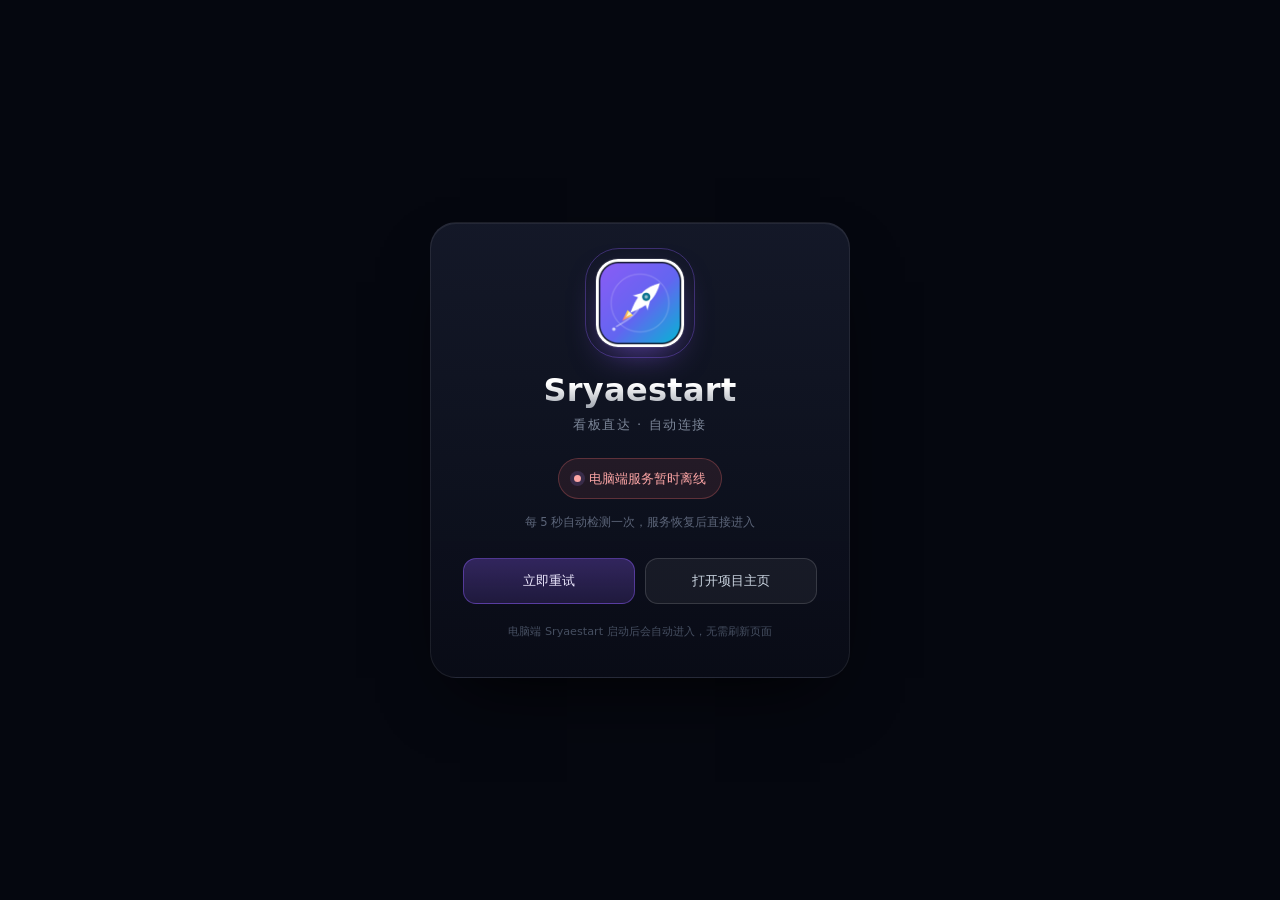
==== index.html @ 4874e082 "入口页：固定隧道探针超时放宽到 12 秒，避免国内慢链路被误判离线" ====
<!doctype html>
<html lang="zh-CN">
<head>
<meta charset="utf-8">
<meta name="viewport" content="width=device-width, initial-scale=1, viewport-fit=cover">
<meta name="theme-color" content="#05070f">
<meta name="color-scheme" content="dark">
<title>Sryaestart · 看板直达</title>
<meta name="description" content="Sryaestart 看板直达入口：自动连接最新服务器，无需填写任何地址。">
<meta property="og:type" content="website">
<meta property="og:title" content="Sryaestart · 看板直达">
<meta property="og:description" content="自动连接最新服务器，无需填写任何地址。">
<meta property="og:image" content="https://sryae07.dpdns.org/icon-192.png">
<meta name="twitter:card" content="summary">

<link rel="icon" href="data:image/svg+xml,%3Csvg xmlns='http://www.w3.org/2000/svg' viewBox='0 0 32 32'%3E%3Cdefs%3E%3ClinearGradient id='g' x1='0' y1='0' x2='1' y2='1'%3E%3Cstop offset='0' stop-color='%238b5cf6'/%3E%3Cstop offset='1' stop-color='%2322d3ee'/%3E%3C/linearGradient%3E%3C/defs%3E%3Crect width='32' height='32' rx='8' fill='url(%23g)'/%3E%3Cpath d='M16 7l4.2 8.5L16 25l-4.2-9.5z' fill='%23fff'/%3E%3C/svg%3E">
<link rel="apple-touch-icon" href="icon-192.png">
<link rel="preload" as="image" href="icon-192.png" fetchpriority="high">
<link rel="preconnect" href="https://dash.sryae07.dpdns.org" crossorigin>

<style>
  html { -webkit-text-size-adjust: 100%; background: #05070f; }
  *, *::before, *::after { box-sizing: border-box; }

  body {
    margin: 0;
    min-height: 100vh;
    min-height: 100svh;
    display: grid;
    place-items: center;
    padding:
      max(20px, env(safe-area-inset-top))
      max(16px, env(safe-area-inset-right))
      max(20px, env(safe-area-inset-bottom))
      max(16px, env(safe-area-inset-left));
    overflow-x: hidden;
    background: #05070f;
    color: #e2e8f0;
    font-family: "Inter", system-ui, -apple-system, "Segoe UI", "PingFang SC",
                 "Hiragino Sans GB", "Microsoft YaHei", sans-serif;
    -webkit-font-smoothing: antialiased;
    text-rendering: optimizeLegibility;
  }

  /* 背景：纯 CSS 径向渐变，替代原来的 filter: blur(130px) 巨型光球（移动端 GPU 开销高） */
  .bg {
    position: fixed;
    inset: 0;
    z-index: -2;
    pointer-events: none;
    background:
      radial-gradient(34vmax 34vmax at 4% -10%, rgba(139, 92, 246, .30), transparent 62%),
      radial-gradient(38vmax 38vmax at 108% 110%, rgba(34, 211, 238, .22), transparent 62%),
      radial-gradient(70vmax 44vmax at 50% -20%, rgba(99, 102, 241, .14), transparent 70%),
      radial-gradient(70vmax 70vmax at 50% 130%, rgba(76, 29, 149, .18), transparent 72%);
  }

  /* 星点：平铺渐变，替代 1100px 宽的 box-shadow 星带（手机上大半在视口外） */
  .stars {
    position: fixed;
    inset: 0;
    z-index: -1;
    pointer-events: none;
    opacity: .9;
    background-image:
      radial-gradient(1.4px 1.4px at 24px 32px, #fff, transparent 100%),
      radial-gradient(1px 1px at 132px 84px, rgba(255, 255, 255, .85), transparent 100%),
      radial-gradient(1.6px 1.6px at 228px 166px, rgba(255, 255, 255, .7), transparent 100%),
      radial-gradient(1px 1px at 92px 204px, rgba(255, 255, 255, .6), transparent 100%),
      radial-gradient(1.2px 1.2px at 300px 46px, rgba(255, 255, 255, .55), transparent 100%);
    background-size: 360px 260px;
    background-repeat: repeat;
    -webkit-mask-image: radial-gradient(120% 90% at 50% 35%, #000 40%, transparent 100%);
    mask-image: radial-gradient(120% 90% at 50% 35%, #000 40%, transparent 100%);
  }

  .card {
    position: relative;
    width: 100%;
    max-width: 420px;
    padding: clamp(26px, 7vw, 36px) clamp(20px, 6vw, 32px);
    text-align: center;
    border: 1px solid rgba(255, 255, 255, .08);
    border-radius: 26px;
    background: linear-gradient(180deg, rgba(24, 28, 46, .82), rgba(10, 13, 24, .88));
    box-shadow:
      0 30px 70px -30px rgba(0, 0, 0, .95),
      inset 0 1px 0 rgba(255, 255, 255, .07);
    animation: enter .6s cubic-bezier(.22, 1, .36, 1) both;
  }
  @keyframes enter {
    from { opacity: 0; transform: translateY(10px) scale(.985); }
    to   { opacity: 1; transform: none; }
  }

  .logo-wrap {
    position: relative;
    display: inline-block;
    line-height: 0;
  }
  .logo-wrap::after {
    content: "";
    position: absolute;
    inset: -11px;
    border: 1px solid rgba(139, 92, 246, .35);
    border-radius: 34px;
    animation: ring 2.8s ease-out infinite;
    pointer-events: none;
  }
  .logo {
    display: block;
    width: 88px;
    height: 88px;
    border-radius: 22px;
    box-shadow: 0 14px 34px -10px rgba(139, 92, 246, .6), 0 0 0 1px rgba(255, 255, 255, .1);
  }
  @keyframes ring {
    0%   { opacity: .8; transform: scale(.94); }
    70%  { opacity: 0;  transform: scale(1.06); }
    100% { opacity: 0;  transform: scale(1.06); }
  }

  h1 {
    margin: 20px 0 0;
    font-size: clamp(1.55rem, 6.4vw, 2rem);
    font-weight: 800;
    letter-spacing: .01em;
    background: linear-gradient(180deg, #fff 35%, rgba(226, 232, 240, .68));
    -webkit-background-clip: text;
    background-clip: text;
    color: transparent;
  }

  .sub {
    margin: 7px 0 0;
    font-size: .82rem;
    letter-spacing: .12em;
    color: #7c8698;
  }

  .status {
    display: inline-flex;
    align-items: center;
    gap: 8px;
    margin-top: 24px;
    padding: 10px 15px;
    max-width: 100%;
    border: 1px solid rgba(139, 92, 246, .3);
    border-radius: 999px;
    background: rgba(139, 92, 246, .10);
    font-size: .82rem;
    line-height: 1.45;
    color: #c4b5fd;
    transition: color .25s, background-color .25s, border-color .25s;
  }
  .status .dot {
    flex: none;
    width: 7px;
    height: 7px;
    border-radius: 50%;
    background: currentColor;
    box-shadow: 0 0 0 4px rgba(167, 139, 250, .16);
    animation: pulse 1.7s ease-in-out infinite;
  }
  .status.ok   { color: #6ee7b7; border-color: rgba(52, 211, 153, .32); background: rgba(52, 211, 153, .10); }
  .status.warn { color: #fcd34d; border-color: rgba(251, 191, 36, .30); background: rgba(251, 191, 36, .09); }
  .status.error{ color: #fca5a5; border-color: rgba(248, 113, 113, .28); background: rgba(248, 113, 113, .09); }
  @keyframes pulse {
    0%, 100% { opacity: 1; transform: scale(1); }
    50%      { opacity: .45; transform: scale(.82); }
  }

  .bar {
    display: none;
    height: 2px;
    margin: 12px auto 0;
    width: 132px;
    overflow: hidden;
    border-radius: 2px;
    background: rgba(255, 255, 255, .07);
  }
  .bar.show { display: block; }
  .bar span {
    display: block;
    width: 45%;
    height: 100%;
    border-radius: inherit;
    background: linear-gradient(90deg, transparent, #a78bfa, #22d3ee, transparent);
    animation: slide 1.4s ease-in-out infinite;
  }
  @keyframes slide {
    0%   { transform: translateX(-110%); }
    100% { transform: translateX(300%); }
  }

  .detail {
    margin: 14px 0 0;
    min-height: 1.6em;
    font-size: .72rem;
    line-height: 1.7;
    color: #5b6478;
  }

  .actions {
    display: flex;
    flex-wrap: wrap;
    gap: 10px;
    margin-top: 26px;
  }
  .btn {
    flex: 1 1 140px;
    display: inline-flex;
    align-items: center;
    justify-content: center;
    min-height: 46px;
    padding: 0 18px;
    border: 1px solid rgba(255, 255, 255, .14);
    border-radius: 13px;
    background: rgba(255, 255, 255, .05);
    color: #cbd5e1;
    font: inherit;
    font-size: .82rem;
    font-weight: 500;
    text-decoration: none;
    cursor: pointer;
    touch-action: manipulation;
    -webkit-tap-highlight-color: transparent;
    transition: background-color .2s, border-color .2s, color .2s, transform .15s;
  }
  .btn:hover { background: rgba(255, 255, 255, .1); color: #fff; }
  .btn:active { transform: scale(.985); }
  .btn:focus-visible { outline: 2px solid #a78bfa; outline-offset: 3px; }
  .btn:disabled {
    opacity: .45;
    cursor: default;
    transform: none;
  }
  .btn:disabled:hover { background: rgba(255, 255, 255, .05); color: #cbd5e1; }
  .btn-primary {
    border-color: rgba(139, 92, 246, .45);
    background: linear-gradient(180deg, rgba(139, 92, 246, .3), rgba(139, 92, 246, .16));
    color: #ede9fe;
  }
  .btn-primary:hover { background: linear-gradient(180deg, rgba(139, 92, 246, .42), rgba(139, 92, 246, .24)); }
  .btn[hidden] { display: none; }

  .hint {
    margin: 18px 0 0;
    font-size: .7rem;
    line-height: 1.7;
    color: #454e60;
  }

  @media (max-width: 360px) {
    .logo { width: 76px; height: 76px; border-radius: 19px; }
    .logo-wrap::after { inset: -9px; border-radius: 28px; }
    .status { font-size: .78rem; padding: 9px 13px; }
    .btn { flex-basis: 100%; font-size: .8rem; }
  }

  @media (prefers-reduced-motion: reduce) {
    *, *::before, *::after {
      animation-duration: .001ms !important;
      animation-iteration-count: 1 !important;
      transition-duration: .001ms !important;
    }
  }
</style>
</head>
<body>
  <div class="bg" aria-hidden="true"></div>
  <div class="stars" aria-hidden="true"></div>

  <main class="card">
    <div class="logo-wrap">
      <img class="logo" src="icon-192.png" width="88" height="88" alt="Sryaestart" fetchpriority="high" decoding="async">
    </div>

    <h1>Sryaestart</h1>
    <p class="sub">看板直达 · 自动连接</p>

    <div class="status" id="statusWrap">
      <span class="dot" aria-hidden="true"></span>
      <span id="statusText" role="status" aria-live="polite">正在连接你的看板…</span>
    </div>

    <div class="bar" id="bar" aria-hidden="true"><span></span></div>
    <p class="detail" id="detail"></p>

    <div class="actions">
      <button class="btn btn-primary" id="retry" type="button">立即重试</button>
      <a class="btn" href="https://sryae07.github.io/starwaves/">打开项目主页</a>
    </div>

    <p class="hint">电脑端 Sryaestart 启动后会自动进入，无需刷新页面</p>
    <noscript>
      <p class="detail">需要启用 JavaScript 才能自动连接，也可以直接打开上面的项目主页。</p>
    </noscript>
  </main>

<script>
(function () {
  "use strict";

  /* 固定域名的具名隧道（cloudflared named tunnel），地址永远不变。
     留空字符串则只走 current-server.json 里的一次性地址。 */
  var FIXED_BASE = "https://dash.sryae07.dpdns.org";
  var POINTER_URL = "current-server.json";
  var PROBE_TIMEOUT = 5000;
  /* 国内到 Cloudflare 边缘有时要 8~12 秒，短超时会把它误判成离线 */
  var FIXED_PROBE_TIMEOUT = 12000;
  var RETRY_DELAY = 5000;
  var STORE_KEY = "sryaestart_server";

  var el = {
    wrap: document.getElementById("statusWrap"),
    text: document.getElementById("statusText"),
    detail: document.getElementById("detail"),
    bar: document.getElementById("bar"),
    retry: document.getElementById("retry")
  };

  var attempt = 0;
  var settled = false;
  var timer = null;
  var busy = false;

  function readStore() {
    try { return localStorage.getItem(STORE_KEY); } catch (e) { return null; }
  }
  function writeStore(value) {
    try { localStorage.setItem(STORE_KEY, value); } catch (e) { /* 隐私模式下忽略 */ }
  }

  function setState(kind, text, detail) {
    el.wrap.className = "status" + (kind ? " " + kind : "");
    el.text.textContent = text;
    el.detail.textContent = detail || "";
    el.bar.classList.toggle("show", kind === "busy");
    el.retry.disabled = kind === "busy";
  }

  function schedule(ms) {
    clearTimeout(timer);
    timer = setTimeout(run, ms);
  }

  function preconnect(base) {
    try {
      var origin = new URL(base).origin;
      if (!origin || document.querySelector('link[data-preconnect="' + origin + '"]')) return;
      var link = document.createElement("link");
      link.rel = "preconnect";
      link.href = origin;
      link.crossOrigin = "";
      link.setAttribute("data-preconnect", origin);
      document.head.appendChild(link);
    } catch (e) { /* ignore */ }
  }

  function safeUrl(value) {
    if (typeof value !== "string") return null;
    var url = value.trim().replace(/\/+$/, "");
    return /^https?:\/\/[^\s]+$/i.test(url) ? url : null;
  }

  function fetchPointer() {
    var controller = typeof AbortController === "function" ? new AbortController() : null;
    var timerId = controller ? setTimeout(function () { controller.abort(); }, 6000) : null;

    var request = fetch(POINTER_URL + "?t=" + Date.now(), {
      cache: "no-store",
      signal: controller ? controller.signal : undefined
    }).then(function (response) {
      return response.ok ? response.json() : null;
    }).then(function (data) {
      return safeUrl(data && data.url);
    }).catch(function () {
      return null;
    });

    if (!timerId) return request;
    return request.then(function (value) {
      clearTimeout(timerId);
      return value;
    }, function (error) {
      clearTimeout(timerId);
      throw error;
    });
  }

  /* 用一张图片验证服务是否真的活着：图片能解码 = 隧道与后端都通 */
  function probe(base, timeout) {
    return new Promise(function (resolve) {
      var img = new Image();
      var done = false;
      var timeoutId = setTimeout(function () { finish(false); }, timeout || PROBE_TIMEOUT);

      function finish(ok) {
        if (done) return;
        done = true;
        clearTimeout(timeoutId);
        img.onload = img.onerror = null;
        img.src = "data:,";
        resolve(ok);
      }

      img.onload = function () { finish(true); };
      img.onerror = function () { finish(false); };
      img.src = base + "/assets/icon-192.png?t=" + Date.now();
    });
  }

  function goTo(base) {
    settled = true;
    clearTimeout(timer);
    writeStore(base);
    setState("ok", "已连接，正在进入看板…", base.replace(/^https?:\/\//, ""));
    location.replace(base + "/dashboard");
  }

  async function run() {
    if (settled || busy) return;
    busy = true;
    clearTimeout(timer);
    attempt += 1;

    try {
      if (navigator.onLine === false) {
        setState("warn", "当前没有网络连接", "恢复网络后会自动继续");
        return;
      }

      setState(
        "busy",
        attempt === 1 ? "正在连接你的看板…" : "正在重试连接（第 " + attempt + " 次）",
        FIXED_BASE ? "正在连接 dash.sryae07.dpdns.org · 网络较慢时最长约 12 秒" : "正在解析最新服务器地址"
      );

      var cached = readStore();
      var candidates = [];
      function add(url) {
        if (url && candidates.indexOf(url) === -1) candidates.push(url);
      }

      /* 固定域名的隧道优先：DNS 不通会立刻失败，不占时间 */
      add(FIXED_BASE);
      if (candidates.length) preconnect(candidates[0]);

      for (var i = 0; i < candidates.length; i++) {
        if (await probe(candidates[i], FIXED_PROBE_TIMEOUT)) {
          goTo(candidates[i]);
          return;
        }
      }

      /* 固定域名没通，再退回 current-server.json 里的一次性地址 */
      add(cached);
      var pointer = await fetchPointer();
      add(pointer);

      for (var j = 0; j < candidates.length; j++) {
        if (j === 0 && FIXED_BASE) continue; /* 刚试过 */
        if (await probe(candidates[j])) {
          goTo(candidates[j]);
          return;
        }
      }

      if (!candidates.length) {
        setState("warn", "暂时没有可用的服务器地址", "电脑端 Sryaestart 启动后会自动恢复");
        return;
      }

      setState(
        "error",
        "电脑端服务暂时离线",
        "每 " + RETRY_DELAY / 1000 + " 秒自动检测一次，服务恢复后直接进入"
      );
    } finally {
      busy = false;
      if (!settled) schedule(RETRY_DELAY);
    }
  }

  el.retry.addEventListener("click", function () {
    attempt = 0;
    clearTimeout(timer);
    run();
  });

  window.addEventListener("online", function () {
    if (!settled) { attempt = 0; run(); }
  });

  document.addEventListener("visibilitychange", function () {
    if (!settled && document.visibilityState === "visible") run();
  });

  run();
})();
</script>
</body>
</html>
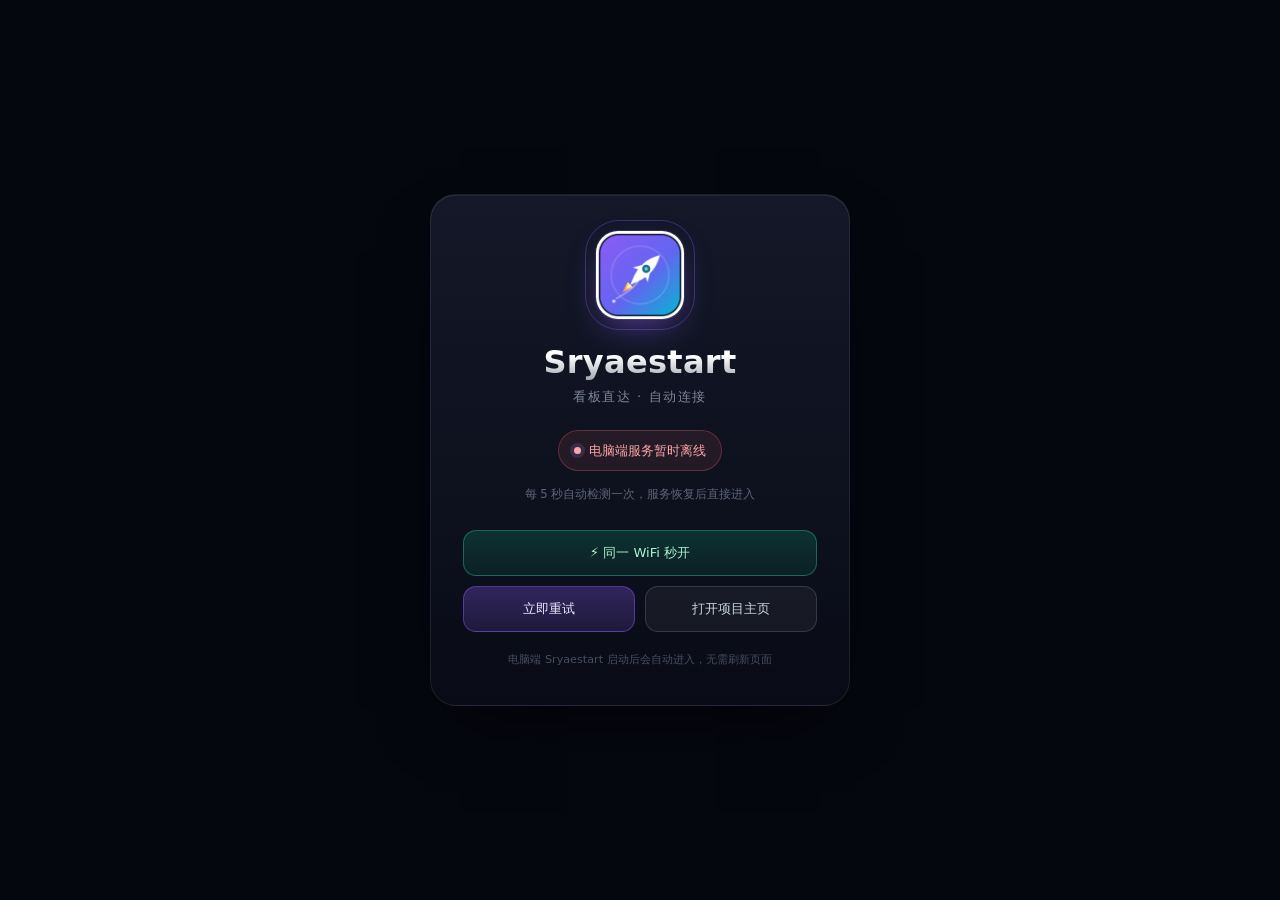
==== commit a2d40a9f: "入口页：加「同一 WiFi 秒开」局域网按钮，current-server.json 新增 lan 字段" ====
--- a/index.html
+++ b/index.html
@@ -243,6 +243,17 @@
   }
   .btn-primary:hover { background: linear-gradient(180deg, rgba(139, 92, 246, .42), rgba(139, 92, 246, .24)); }
   .btn[hidden] { display: none; }
+  /* 同一 WiFi 下走局域网，比隧道快两个数量级 */
+  .btn-lan {
+    flex: 1 1 100%;
+    border-color: rgba(52, 211, 153, .38);
+    background: linear-gradient(180deg, rgba(16, 185, 129, .2), rgba(16, 185, 129, .1));
+    color: #a7f3d0;
+  }
+  .btn-lan:hover {
+    background: linear-gradient(180deg, rgba(16, 185, 129, .3), rgba(16, 185, 129, .16));
+    color: #d1fae5;
+  }
 
   .hint {
     margin: 18px 0 0;
@@ -288,6 +299,7 @@
     <p class="detail" id="detail"></p>
 
     <div class="actions">
+      <a class="btn btn-lan" id="lanBtn" href="#" hidden>⚡ 同一 WiFi 秒开</a>
       <button class="btn btn-primary" id="retry" type="button">立即重试</button>
       <a class="btn" href="https://sryae07.github.io/starwaves/">打开项目主页</a>
     </div>
@@ -317,7 +329,8 @@
     text: document.getElementById("statusText"),
     detail: document.getElementById("detail"),
     bar: document.getElementById("bar"),
-    retry: document.getElementById("retry")
+    retry: document.getElementById("retry"),
+    lan: document.getElementById("lanBtn")
   };
 
   var attempt = 0;
@@ -374,9 +387,12 @@
     }).then(function (response) {
       return response.ok ? response.json() : null;
     }).then(function (data) {
-      return safeUrl(data && data.url);
+      return {
+        url: safeUrl(data && data.url),
+        lan: safeUrl(data && data.lan)
+      };
     }).catch(function () {
-      return null;
+      return { url: null, lan: null };
     });
 
     if (!timerId) return request;
@@ -411,6 +427,15 @@
     });
   }
 
+  /* 电脑和手机在同一个 WiFi 时，直连局域网地址几乎瞬开。
+     注意：HTTPS 页面无法探测 http:// 内网地址（混合内容会被拦），
+     所以这里只提供一个点了就走的一级跳转. */
+  function showLan(base) {
+    if (!el.lan) return;
+    el.lan.href = base + "/dashboard";
+    el.lan.hidden = false;
+  }
+
   function goTo(base) {
     settled = true;
     clearTimeout(timer);
@@ -437,6 +462,12 @@
         FIXED_BASE ? "正在连接 dash.sryae07.dpdns.org · 网络较慢时最长约 12 秒" : "正在解析最新服务器地址"
       );
 
+      /* 顺带拉 current-server.json：里面有局域网地址就把「秒开」按钮亮出来 */
+      var pointerReady = fetchPointer().then(function (info) {
+        if (info && info.lan) showLan(info.lan);
+        return info;
+      });
+
       var cached = readStore();
       var candidates = [];
       function add(url) {
@@ -456,8 +487,8 @@
 
       /* 固定域名没通，再退回 current-server.json 里的一次性地址 */
       add(cached);
-      var pointer = await fetchPointer();
-      add(pointer);
+      var info = await pointerReady;
+      add(info && info.url);
 
       for (var j = 0; j < candidates.length; j++) {
         if (j === 0 && FIXED_BASE) continue; /* 刚试过 */
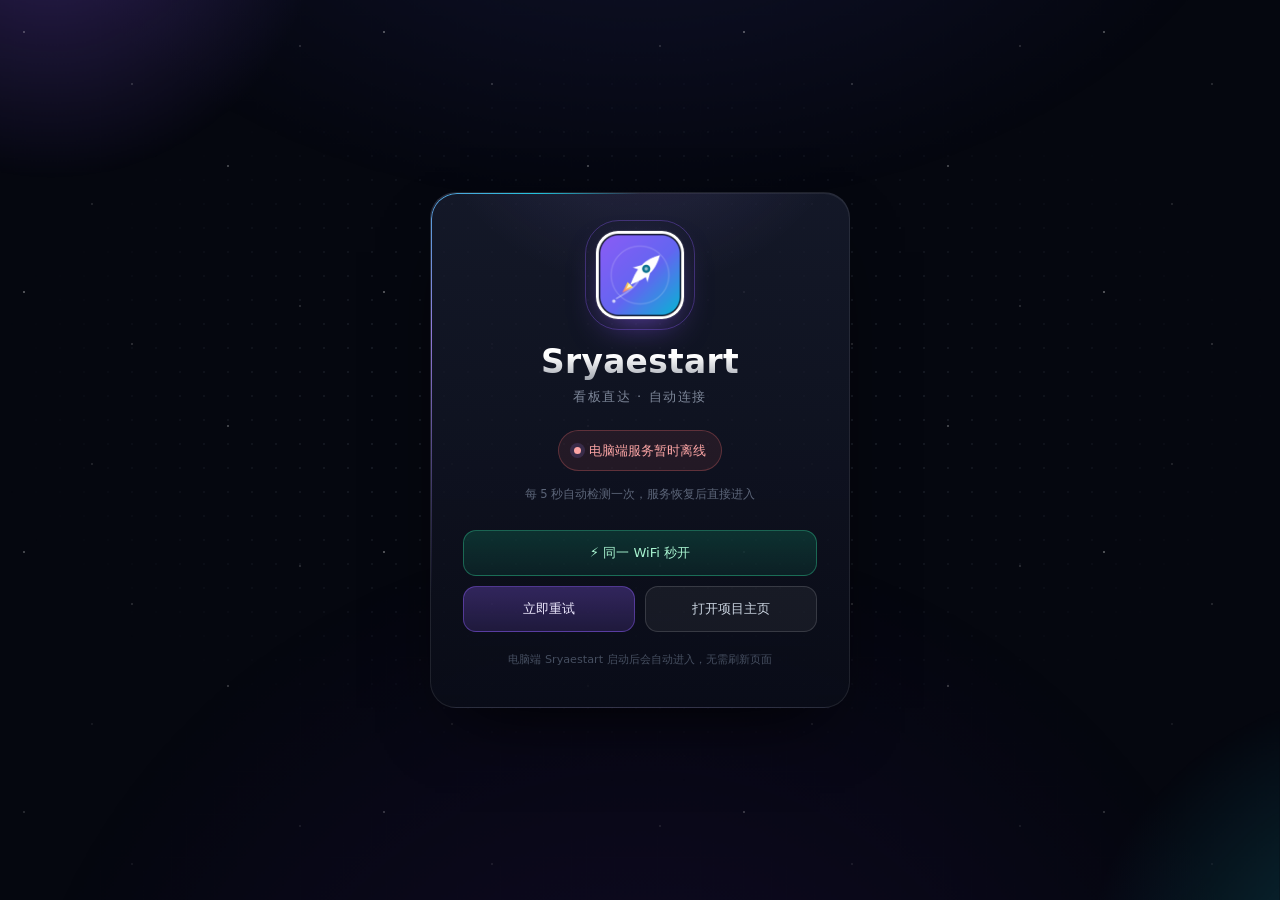
==== commit 43de7546: "入口页 UI 升级：边缘流光 / 聚光 / 弹性 / 悬停上浮 / 流光，并修复背景层被盖住的问题\n\n- 修根因：body 之前也铺了不透明 #05070f，按绘制顺序会盖住 z-index 为负" ====
--- a/index.html
+++ b/index.html
@@ -22,6 +22,13 @@
   html { -webkit-text-size-adjust: 100%; background: #05070f; }
   *, *::before, *::after { box-sizing: border-box; }
 
+  /* 边缘流光 Border Beam（01）：用 @property 让渐变角度可插值，光才会沿描边跑起来 */
+  @property --beam-angle {
+    syntax: "<angle>";
+    inherits: false;
+    initial-value: 0deg;
+  }
+
   body {
     margin: 0;
     min-height: 100vh;
@@ -34,10 +41,11 @@
       max(20px, env(safe-area-inset-bottom))
       max(16px, env(safe-area-inset-left));
     overflow-x: hidden;
-    background: #05070f;
+    /* 底色只留在 html 上：body 再铺一层不透明底会把 .bg/.grid/.stars（z-index 负值）盖死 */
+    background: transparent;
     color: #e2e8f0;
-    font-family: "Inter", system-ui, -apple-system, "Segoe UI", "PingFang SC",
-                 "Hiragino Sans GB", "Microsoft YaHei", sans-serif;
+    font-family: "Segoe UI Variable Display", "Segoe UI", system-ui, -apple-system,
+                 "PingFang SC", "Hiragino Sans GB", "Microsoft YaHei", sans-serif;
     -webkit-font-smoothing: antialiased;
     text-rendering: optimizeLegibility;
   }
@@ -48,11 +56,30 @@
     inset: 0;
     z-index: -2;
     pointer-events: none;
+    transform-origin: 50% 40%;
+    animation: breathe 26s ease-in-out infinite alternate;
+    will-change: transform;
     background:
       radial-gradient(34vmax 34vmax at 4% -10%, rgba(139, 92, 246, .30), transparent 62%),
       radial-gradient(38vmax 38vmax at 108% 110%, rgba(34, 211, 238, .22), transparent 62%),
       radial-gradient(70vmax 44vmax at 50% -20%, rgba(99, 102, 241, .14), transparent 70%),
       radial-gradient(70vmax 70vmax at 50% 130%, rgba(76, 29, 149, .18), transparent 72%);
+  }
+  @keyframes breathe {
+    from { transform: scale(1) translateY(0); }
+    to   { transform: scale(1.07) translateY(-1.5%); }
+  }
+
+  /* 点阵：给空旷的页面一点结构感，离卡片越远越淡（纯 background，零额外请求） */
+  .grid {
+    position: fixed;
+    inset: 0;
+    z-index: -1;
+    pointer-events: none;
+    background-image: radial-gradient(rgba(148, 163, 184, .20) 1px, transparent 1px);
+    background-size: 24px 24px;
+    -webkit-mask-image: radial-gradient(58% 48% at 50% 45%, #000 0%, transparent 88%);
+    mask-image: radial-gradient(58% 48% at 50% 45%, #000 0%, transparent 88%);
   }
 
   /* 星点：平铺渐变，替代 1100px 宽的 box-shadow 星带（手机上大半在视口外） */
@@ -61,7 +88,7 @@
     inset: 0;
     z-index: -1;
     pointer-events: none;
-    opacity: .9;
+    opacity: .6;
     background-image:
       radial-gradient(1.4px 1.4px at 24px 32px, #fff, transparent 100%),
       radial-gradient(1px 1px at 132px 84px, rgba(255, 255, 255, .85), transparent 100%),
@@ -78,20 +105,50 @@
     position: relative;
     width: 100%;
     max-width: 420px;
-    padding: clamp(26px, 7vw, 36px) clamp(20px, 6vw, 32px);
+    padding: clamp(28px, 7vw, 38px) clamp(20px, 6vw, 32px);
     text-align: center;
-    border: 1px solid rgba(255, 255, 255, .08);
+    border: 1px solid rgba(255, 255, 255, .09);
     border-radius: 26px;
-    background: linear-gradient(180deg, rgba(24, 28, 46, .82), rgba(10, 13, 24, .88));
+    /* 聚光 Spotlight（02）：高光跟指针走，写成背景层就不会盖住文字 */
+    --mx: 50%;
+    --my: -25%;
+    background:
+      radial-gradient(320px circle at var(--mx) var(--my), rgba(167, 139, 250, .18), transparent 70%),
+      linear-gradient(180deg, rgba(24, 28, 46, .82), rgba(10, 13, 24, .9));
     box-shadow:
       0 30px 70px -30px rgba(0, 0, 0, .95),
       inset 0 1px 0 rgba(255, 255, 255, .07);
-    animation: enter .6s cubic-bezier(.22, 1, .36, 1) both;
+    animation: enter .62s cubic-bezier(.22, 1, .36, 1) both;
   }
   @keyframes enter {
     from { opacity: 0; transform: translateY(10px) scale(.985); }
     to   { opacity: 1; transform: none; }
   }
+
+  /* 一圈光沿卡片描边循环跑，亮度克制，只勾边不抢内容 */
+  .card::before {
+    content: "";
+    position: absolute;
+    inset: 0;
+    padding: 1px;
+    border-radius: inherit;
+    background: conic-gradient(
+      from var(--beam-angle),
+      transparent 0deg,
+      transparent 205deg,
+      rgba(167, 139, 250, 0) 235deg,
+      rgba(167, 139, 250, .85) 300deg,
+      rgba(34, 211, 238, .9) 338deg,
+      transparent 360deg
+    );
+    -webkit-mask: linear-gradient(#000 0 0) content-box, linear-gradient(#000 0 0);
+    -webkit-mask-composite: xor;
+    mask: linear-gradient(#000 0 0) content-box, linear-gradient(#000 0 0);
+    mask-composite: exclude;
+    animation: beam 7s linear infinite;
+    pointer-events: none;
+  }
+  @keyframes beam { to { --beam-angle: 360deg; } }
 
   .logo-wrap {
     position: relative;
@@ -122,8 +179,8 @@
 
   h1 {
     margin: 20px 0 0;
-    font-size: clamp(1.55rem, 6.4vw, 2rem);
-    font-weight: 800;
+    font-size: clamp(1.62rem, 6.6vw, 2.05rem);
+    font-weight: 700;
     letter-spacing: .01em;
     background: linear-gradient(180deg, #fff 35%, rgba(226, 232, 240, .68));
     -webkit-background-clip: text;
@@ -168,6 +225,13 @@
   @keyframes pulse {
     0%, 100% { opacity: 1; transform: scale(1); }
     50%      { opacity: .45; transform: scale(.82); }
+  }
+  /* 弹性 Spring（13）：状态切换时有一下轻微回弹，比纯淡入更有反馈 */
+  .status.pop { animation: spring .46s cubic-bezier(.34, 1.46, .5, 1) both; }
+  @keyframes spring {
+    0%   { transform: scale(.9); }
+    62%  { transform: scale(1.035); }
+    100% { transform: scale(1); }
   }
 
   .bar {
@@ -227,21 +291,17 @@
     -webkit-tap-highlight-color: transparent;
     transition: background-color .2s, border-color .2s, color .2s, transform .15s;
   }
-  .btn:hover { background: rgba(255, 255, 255, .1); color: #fff; }
-  .btn:active { transform: scale(.985); }
   .btn:focus-visible { outline: 2px solid #a78bfa; outline-offset: 3px; }
   .btn:disabled {
     opacity: .45;
     cursor: default;
     transform: none;
   }
-  .btn:disabled:hover { background: rgba(255, 255, 255, .05); color: #cbd5e1; }
   .btn-primary {
     border-color: rgba(139, 92, 246, .45);
     background: linear-gradient(180deg, rgba(139, 92, 246, .3), rgba(139, 92, 246, .16));
     color: #ede9fe;
   }
-  .btn-primary:hover { background: linear-gradient(180deg, rgba(139, 92, 246, .42), rgba(139, 92, 246, .24)); }
   .btn[hidden] { display: none; }
   /* 同一 WiFi 下走局域网，比隧道快两个数量级 */
   .btn-lan {
@@ -250,9 +310,53 @@
     background: linear-gradient(180deg, rgba(16, 185, 129, .2), rgba(16, 185, 129, .1));
     color: #a7f3d0;
   }
-  .btn-lan:hover {
-    background: linear-gradient(180deg, rgba(16, 185, 129, .3), rgba(16, 185, 129, .16));
-    color: #d1fae5;
+
+  /* 悬停上浮 Hover Lift（15）：只给精确指针设备，触屏不会卡住浮起态 */
+  @media (hover: hover) and (pointer: fine) {
+    .btn:hover {
+      transform: translateY(-2px);
+      background: rgba(255, 255, 255, .1);
+      color: #fff;
+      box-shadow: 0 14px 28px -18px rgba(0, 0, 0, .95);
+    }
+    .btn-primary:hover {
+      background: linear-gradient(180deg, rgba(139, 92, 246, .42), rgba(139, 92, 246, .24));
+      color: #fff;
+    }
+    .btn-lan:hover {
+      background: linear-gradient(180deg, rgba(16, 185, 129, .3), rgba(16, 185, 129, .16));
+      color: #d1fae5;
+      box-shadow: 0 14px 28px -18px rgba(16, 185, 129, .55);
+    }
+    .btn:disabled:hover {
+      transform: none;
+      background: rgba(255, 255, 255, .05);
+      color: #cbd5e1;
+      box-shadow: none;
+    }
+  }
+  .btn:active { transform: translateY(0) scale(.985); }
+
+  /* 流光 Shimmer（10）：一道光周期性扫过高亮按钮，提示"这里最快" */
+  .btn-shine {
+    position: relative;
+    overflow: hidden;
+  }
+  .btn-shine::after {
+    content: "";
+    position: absolute;
+    top: -60%;
+    bottom: -60%;
+    left: 0;
+    width: 62px;
+    background: linear-gradient(90deg, transparent, rgba(255, 255, 255, .22), transparent);
+    transform: translateX(-90px) skewX(-18deg);
+    animation: shimmer 5.6s ease-in-out infinite;
+    pointer-events: none;
+  }
+  @keyframes shimmer {
+    0%, 56%   { transform: translateX(-90px) skewX(-18deg); }
+    92%, 100% { transform: translateX(560px) skewX(-18deg); }
   }
 
   .hint {
@@ -280,6 +384,7 @@
 </head>
 <body>
   <div class="bg" aria-hidden="true"></div>
+  <div class="grid" aria-hidden="true"></div>
   <div class="stars" aria-hidden="true"></div>
 
   <main class="card">
@@ -299,7 +404,7 @@
     <p class="detail" id="detail"></p>
 
     <div class="actions">
-      <a class="btn btn-lan" id="lanBtn" href="#" hidden>⚡ 同一 WiFi 秒开</a>
+      <a class="btn btn-lan btn-shine" id="lanBtn" href="#" hidden>⚡ 同一 WiFi 秒开</a>
       <button class="btn btn-primary" id="retry" type="button">立即重试</button>
       <a class="btn" href="https://sryae07.github.io/starwaves/">打开项目主页</a>
     </div>
@@ -351,6 +456,11 @@
     el.detail.textContent = detail || "";
     el.bar.classList.toggle("show", kind === "busy");
     el.retry.disabled = kind === "busy";
+
+    /* 弹性 Spring（13）：重放一次回弹动画，让状态切换有"落点" */
+    el.wrap.classList.remove("pop");
+    void el.wrap.offsetWidth;
+    el.wrap.classList.add("pop");
   }
 
   function schedule(ms) {
@@ -459,7 +569,7 @@
       setState(
         "busy",
         attempt === 1 ? "正在连接你的看板…" : "正在重试连接（第 " + attempt + " 次）",
-        FIXED_BASE ? "正在连接 dash.sryae07.dpdns.org · 网络较慢时最长约 12 秒" : "正在解析最新服务器地址"
+        FIXED_BASE ? "正在连接固定地址 · 最长约 12 秒" : "正在解析最新服务器地址"
       );
 
       /* 顺带拉 current-server.json：里面有局域网地址就把「秒开」按钮亮出来 */
@@ -514,6 +624,37 @@
     }
   }
 
+  /* 聚光 Spotlight（02）：卡片高光跟随指针。只在鼠标设备绑定，触屏保留默认光位 */
+  (function spotlight() {
+    var card = document.querySelector(".card");
+    if (!card || !window.matchMedia) return;
+    if (!window.matchMedia("(hover: hover) and (pointer: fine)").matches) return;
+
+    var queued = false;
+    var px = 0;
+    var py = 0;
+
+    function paint() {
+      queued = false;
+      var rect = card.getBoundingClientRect();
+      card.style.setProperty("--mx", (px - rect.left).toFixed(0) + "px");
+      card.style.setProperty("--my", (py - rect.top).toFixed(0) + "px");
+    }
+
+    card.addEventListener("pointermove", function (event) {
+      px = event.clientX;
+      py = event.clientY;
+      if (queued) return;
+      queued = true;
+      requestAnimationFrame(paint);
+    });
+
+    card.addEventListener("pointerleave", function () {
+      card.style.removeProperty("--mx");
+      card.style.removeProperty("--my");
+    });
+  })();
+
   el.retry.addEventListener("click", function () {
     attempt = 0;
     clearTimeout(timer);
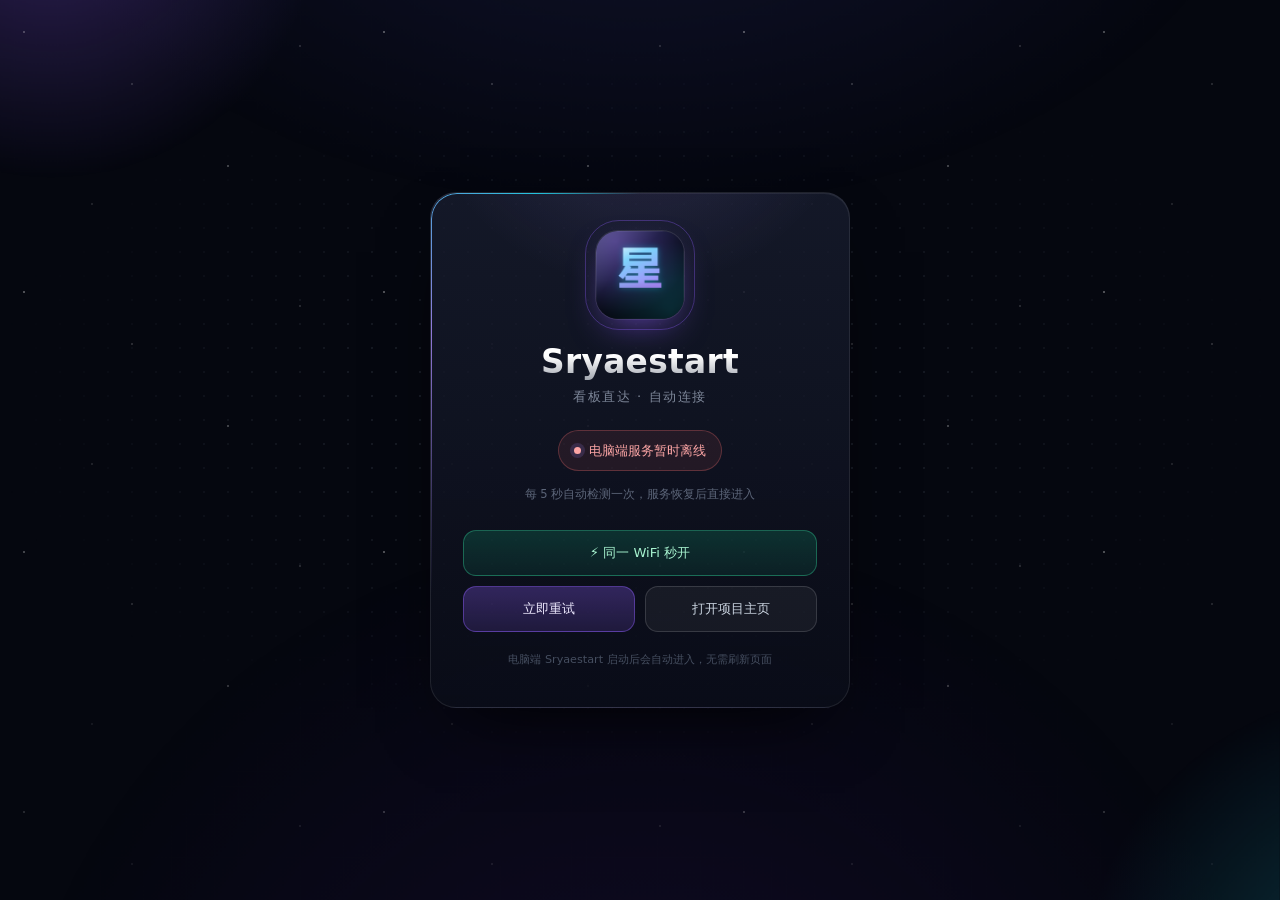
==== commit a1415ce9: "标签页 favicon 换成新图标（64px PNG，6KB）" ====
--- a/index.html
+++ b/index.html
@@ -13,7 +13,7 @@
 <meta property="og:image" content="https://sryae07.dpdns.org/icon-192.png">
 <meta name="twitter:card" content="summary">
 
-<link rel="icon" href="data:image/svg+xml,%3Csvg xmlns='http://www.w3.org/2000/svg' viewBox='0 0 32 32'%3E%3Cdefs%3E%3ClinearGradient id='g' x1='0' y1='0' x2='1' y2='1'%3E%3Cstop offset='0' stop-color='%238b5cf6'/%3E%3Cstop offset='1' stop-color='%2322d3ee'/%3E%3C/linearGradient%3E%3C/defs%3E%3Crect width='32' height='32' rx='8' fill='url(%23g)'/%3E%3Cpath d='M16 7l4.2 8.5L16 25l-4.2-9.5z' fill='%23fff'/%3E%3C/svg%3E">
+<link rel="icon" type="image/png" href="favicon.png">
 <link rel="apple-touch-icon" href="icon-192.png">
 <link rel="preload" as="image" href="icon-192.png" fetchpriority="high">
 <link rel="preconnect" href="https://dash.sryae07.dpdns.org" crossorigin>
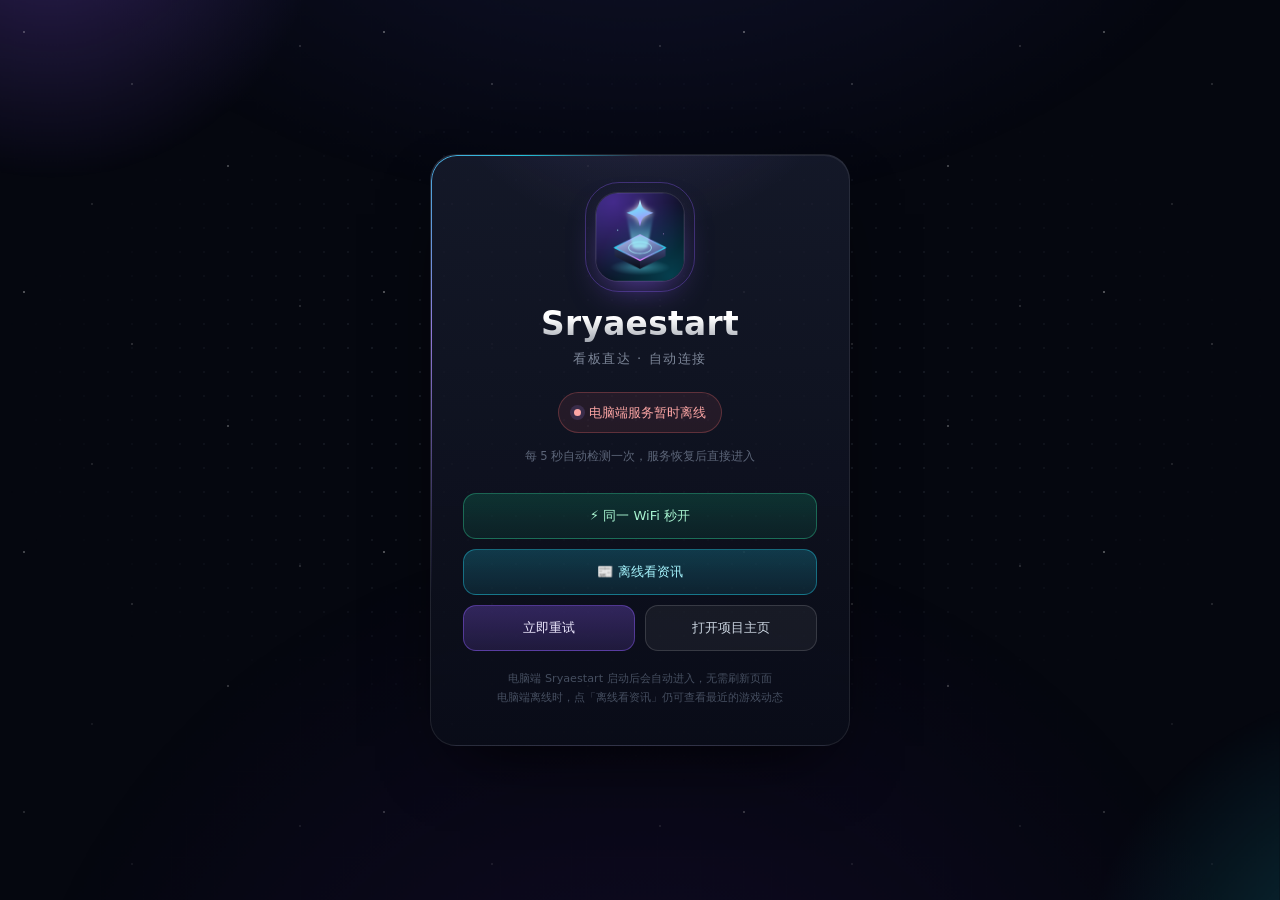
==== commit 30b7f096: "新增离线资讯页 /app/：电脑关机时手机端仍可看最近动态（入口页加「离线看资讯」按钮）" ====
--- a/index.html
+++ b/index.html
@@ -310,6 +310,13 @@
     background: linear-gradient(180deg, rgba(16, 185, 129, .2), rgba(16, 185, 129, .1));
     color: #a7f3d0;
   }
+  /* 电脑端离线时的退路：资讯走静态快照，永远打得开 */
+  .btn-offline {
+    flex: 1 1 100%;
+    border-color: rgba(34, 211, 238, .4);
+    background: linear-gradient(180deg, rgba(34, 211, 238, .22), rgba(34, 211, 238, .1));
+    color: #a5f3fc;
+  }
 
   /* 悬停上浮 Hover Lift（15）：只给精确指针设备，触屏不会卡住浮起态 */
   @media (hover: hover) and (pointer: fine) {
@@ -322,6 +329,11 @@
     .btn-primary:hover {
       background: linear-gradient(180deg, rgba(139, 92, 246, .42), rgba(139, 92, 246, .24));
       color: #fff;
+    }
+    .btn-offline:hover {
+      background: linear-gradient(180deg, rgba(34, 211, 238, .32), rgba(34, 211, 238, .16));
+      color: #cffafe;
+      box-shadow: 0 14px 28px -18px rgba(34, 211, 238, .6);
     }
     .btn-lan:hover {
       background: linear-gradient(180deg, rgba(16, 185, 129, .3), rgba(16, 185, 129, .16));
@@ -405,11 +417,12 @@
 
     <div class="actions">
       <a class="btn btn-lan btn-shine" id="lanBtn" href="#" hidden>⚡ 同一 WiFi 秒开</a>
+      <a class="btn btn-offline" id="offlineBtn" href="app/">📰 离线看资讯</a>
       <button class="btn btn-primary" id="retry" type="button">立即重试</button>
       <a class="btn" href="https://sryae07.github.io/starwaves/">打开项目主页</a>
     </div>
 
-    <p class="hint">电脑端 Sryaestart 启动后会自动进入，无需刷新页面</p>
+    <p class="hint">电脑端 Sryaestart 启动后会自动进入，无需刷新页面<br>电脑端离线时，点「离线看资讯」仍可查看最近的游戏动态</p>
     <noscript>
       <p class="detail">需要启用 JavaScript 才能自动连接，也可以直接打开上面的项目主页。</p>
     </noscript>
